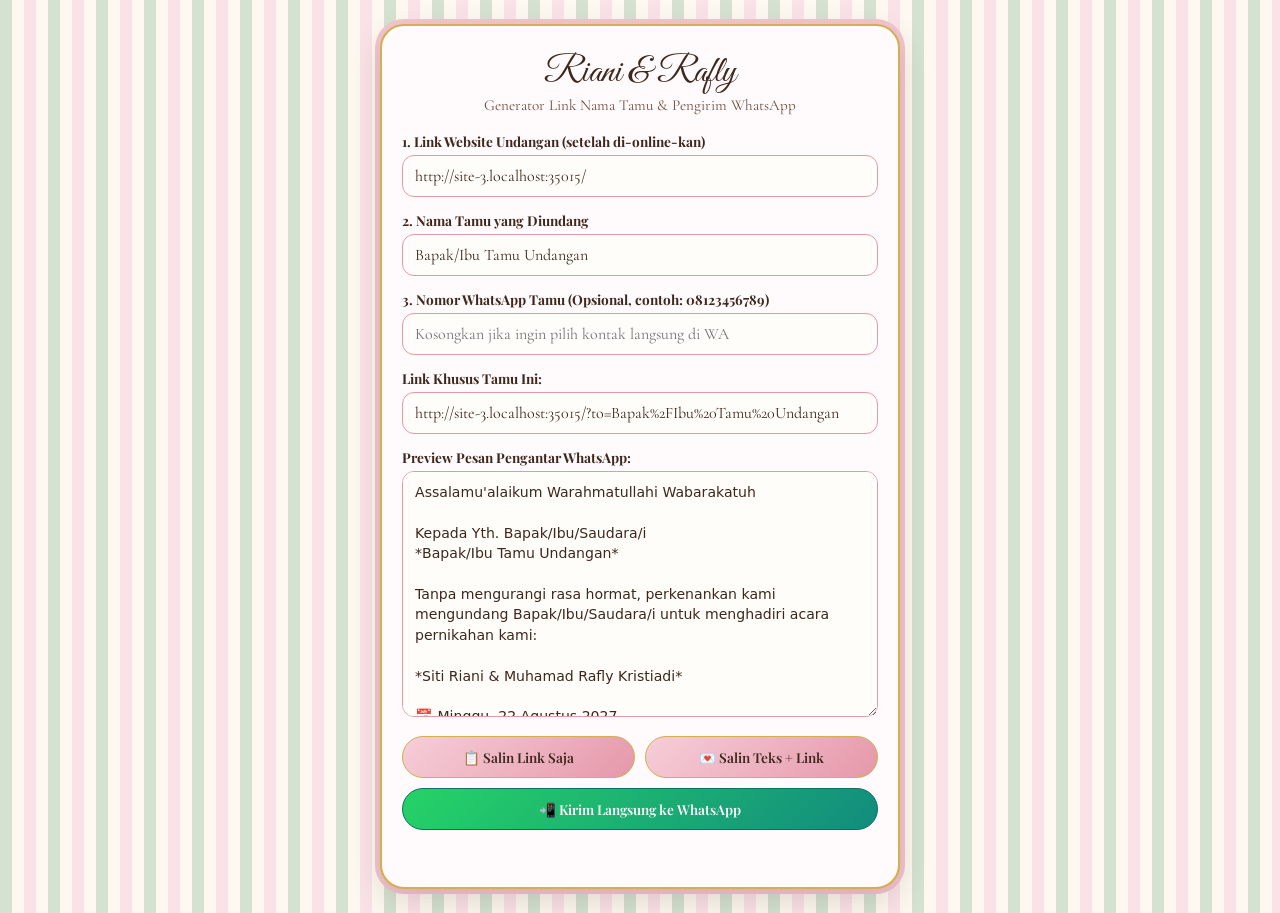
==== generator-tamu.html @ 2855e3c8 "Initial commit: Undangan Pernikahan Riani & Rafly" ====
<!DOCTYPE html>
<html lang="id">
<head>
  <meta charset="UTF-8" />
  <meta name="viewport" content="width=device-width, initial-scale=1.0" />
  <title>Generator Link Tamu WhatsApp — Riani &amp; Rafly</title>
  <link href="https://fonts.googleapis.com/css2?family=Cormorant+Garamond:wght@600;700&family=Great+Vibes&family=Playfair+Display:wght@600;700&display=swap" rel="stylesheet" />
  <style>
    :root {
      --sage: #688464;
      --cream: #fdfaf3;
      --pink: #f4c6d0;
      --gold: #d5ae4e;
      --brown: #3e271d;
    }
    * { box-sizing: border-box; margin: 0; padding: 0; }
    body {
      font-family: 'Cormorant Garamond', Georgia, serif;
      background: repeating-linear-gradient(90deg, #d5e2d1 0px, #d5e2d1 12px, #fdf9f0 12px, #fdf9f0 24px, #fae3e8 24px, #fae3e8 36px, #fdf9f0 36px, #fdf9f0 48px);
      color: var(--brown);
      min-height: 100vh;
      padding: 24px 16px;
    }
    .card {
      max-width: 520px;
      margin: 0 auto;
      background: #fffafb;
      border: 2px solid var(--gold);
      border-radius: 24px;
      padding: 24px 20px;
      box-shadow: 0 12px 32px rgba(62, 39, 29, 0.16), 0 0 0 5px var(--pink);
    }
    h1 {
      font-family: 'Great Vibes', cursive;
      font-size: 2.3rem;
      font-weight: 400;
      text-align: center;
      color: var(--brown);
    }
    .subtitle {
      text-align: center;
      font-size: 0.95rem;
      color: #6e4f40;
      margin-bottom: 18px;
    }
    .form-group {
      margin-bottom: 14px;
    }
    label {
      display: block;
      font-family: 'Playfair Display', serif;
      font-size: 0.85rem;
      font-weight: 700;
      margin-bottom: 5px;
    }
    input, textarea {
      width: 100%;
      padding: 10px 12px;
      border: 1.5px solid #e598aa;
      border-radius: 12px;
      font-family: inherit;
      font-size: 1rem;
      color: var(--brown);
      background: #fffdf9;
    }
    textarea {
      font-family: system-ui, -apple-system, sans-serif;
      font-size: 0.88rem;
      line-height: 1.45;
    }
    .btn-row {
      display: flex;
      flex-wrap: wrap;
      gap: 10px;
      margin-top: 12px;
    }
    button, .btn-wa {
      flex: 1 1 calc(50% - 10px);
      padding: 11px 14px;
      border-radius: 999px;
      border: 1.5px solid var(--gold);
      font-family: 'Playfair Display', serif;
      font-size: 0.85rem;
      font-weight: 600;
      cursor: pointer;
      text-align: center;
      text-decoration: none;
      display: inline-flex;
      align-items: center;
      justify-content: center;
      gap: 6px;
    }
    .btn-copy {
      background: linear-gradient(135deg, #f6ced8, #e598aa);
      color: var(--brown);
    }
    .btn-wa {
      flex: 1 1 100%;
      background: linear-gradient(135deg, #25D366, #128C7E);
      color: #fff;
      border-color: #0e6f63;
    }
    .toast {
      margin-top: 10px;
      text-align: center;
      font-weight: 700;
      color: #3d5a3a;
      min-height: 1.4em;
    }
  </style>
</head>
<body>
  <div class="card">
    <h1>Riani &amp; Rafly</h1>
    <p class="subtitle">Generator Link Nama Tamu &amp; Pengirim WhatsApp</p>

    <div class="form-group">
      <label for="base-url">1. Link Website Undangan (setelah di-online-kan)</label>
      <input type="url" id="base-url" placeholder="Contoh: https://riani-rafly.netlify.app/" />
    </div>

    <div class="form-group">
      <label for="guest-name">2. Nama Tamu yang Diundang</label>
      <input type="text" id="guest-name" placeholder="Contoh: Budi Santoso & Partner" value="Bapak/Ibu Tamu Undangan" />
    </div>

    <div class="form-group">
      <label for="guest-phone">3. Nomor WhatsApp Tamu (Opsional, contoh: 08123456789)</label>
      <input type="tel" id="guest-phone" placeholder="Kosongkan jika ingin pilih kontak langsung di WA" />
    </div>

    <div class="form-group">
      <label for="generated-link">Link Khusus Tamu Ini:</label>
      <input type="text" id="generated-link" readonly />
    </div>

    <div class="form-group">
      <label for="wa-message">Preview Pesan Pengantar WhatsApp:</label>
      <textarea id="wa-message" rows="11"></textarea>
    </div>

    <div class="btn-row">
      <button type="button" class="btn-copy" id="btn-copy-link">📋 Salin Link Saja</button>
      <button type="button" class="btn-copy" id="btn-copy-msg">💌 Salin Teks + Link</button>
      <a href="#" target="_blank" rel="noopener noreferrer" class="btn-wa" id="btn-send-wa">📲 Kirim Langsung ke WhatsApp</a>
    </div>
    <div class="toast" id="status-msg"></div>
  </div>

  <script>
    const baseUrlInput = document.getElementById('base-url');
    const guestNameInput = document.getElementById('guest-name');
    const guestPhoneInput = document.getElementById('guest-phone');
    const generatedLinkInput = document.getElementById('generated-link');
    const waMessageInput = document.getElementById('wa-message');
    const btnCopyLink = document.getElementById('btn-copy-link');
    const btnCopyMsg = document.getElementById('btn-copy-msg');
    const btnSendWa = document.getElementById('btn-send-wa');
    const statusMsg = document.getElementById('status-msg');

    // Auto-fill current URL origin if hosted
    const defaultUrl = window.location.href.replace(/generator-tamu\.html.*$/i, '');
    baseUrlInput.value = defaultUrl;

    function updatePreview() {
      let base = (baseUrlInput.value || '').trim();
      if (!base.endsWith('/') && !base.endsWith('.html')) {
        base += '/';
      }
      const guest = (guestNameInput.value || 'Tamu Undangan').trim();
      const encodedGuest = encodeURIComponent(guest);
      const sep = base.includes('?') ? '&' : '?';
      const fullLink = `${base}${sep}to=${encodedGuest}`;
      generatedLinkInput.value = fullLink;

      const msg = `Assalamu'alaikum Warahmatullahi Wabarakatuh

Kepada Yth. Bapak/Ibu/Saudara/i
*${guest}*

Tanpa mengurangi rasa hormat, perkenankan kami mengundang Bapak/Ibu/Saudara/i untuk menghadiri acara pernikahan kami:

*Siti Riani & Muhamad Rafly Kristiadi*

📅 Minggu, 22 Agustus 2027
🕘 Akad: 08.00 WIB | Resepsi: 09.00 WIB
📍 Kediaman Mempelai Wanita, Desa Karangtengah, Kec. Karangsembung, Kab. Cirebon

Berikut link undangan lengkapnya:
${fullLink}

Merupakan suatu kehormatan dan kebahagiaan bagi kami apabila Bapak/Ibu/Saudara/i berkenan hadir dan memberikan doa restu.

Wassalamu'alaikum Warahmatullahi Wabarakatuh
Kami yang berbahagia,
*Riani & Rafly*`;

      waMessageInput.value = msg;

      let phone = (guestPhoneInput.value || '').replace(/[^0-9]/g, '');
      if (phone.startsWith('0')) {
        phone = '62' + phone.slice(1);
      }
      const encodedMsg = encodeURIComponent(msg);
      btnSendWa.href = phone
        ? `https://wa.me/${phone}?text=${encodedMsg}`
        : `https://wa.me/?text=${encodedMsg}`;
    }

    baseUrlInput.addEventListener('input', updatePreview);
    guestNameInput.addEventListener('input', updatePreview);
    guestPhoneInput.addEventListener('input', updatePreview);
    waMessageInput.addEventListener('input', () => {
      let phone = (guestPhoneInput.value || '').replace(/[^0-9]/g, '');
      if (phone.startsWith('0')) phone = '62' + phone.slice(1);
      const encodedMsg = encodeURIComponent(waMessageInput.value);
      btnSendWa.href = phone
        ? `https://wa.me/${phone}?text=${encodedMsg}`
        : `https://wa.me/?text=${encodedMsg}`;
    });

    btnCopyLink.addEventListener('click', () => {
      navigator.clipboard.writeText(generatedLinkInput.value);
      statusMsg.textContent = '✨ Link berhasil disalin!';
      setTimeout(() => (statusMsg.textContent = ''), 2500);
    });

    btnCopyMsg.addEventListener('click', () => {
      navigator.clipboard.writeText(waMessageInput.value);
      statusMsg.textContent = '💌 Teks pengantar + link berhasil disalin!';
      setTimeout(() => (statusMsg.textContent = ''), 2500);
    });

    updatePreview();
  </script>
</body>
</html>
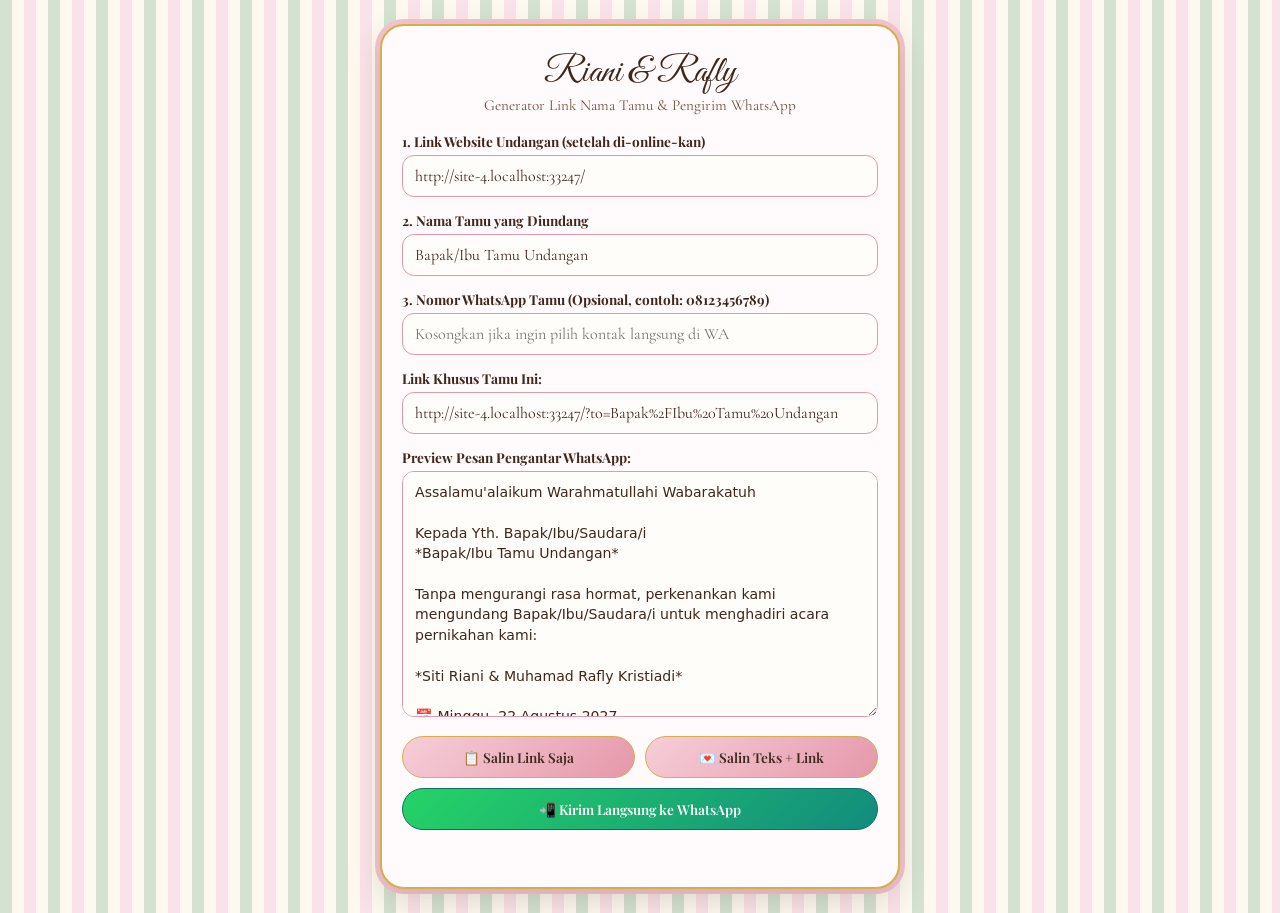
==== commit 41fd3829: "Set default GitHub Pages URL in generator-tamu.html" ====
--- a/generator-tamu.html
+++ b/generator-tamu.html
@@ -158,8 +158,10 @@
     const btnSendWa = document.getElementById('btn-send-wa');
     const statusMsg = document.getElementById('status-msg');
 
-    // Auto-fill current URL origin if hosted
-    const defaultUrl = window.location.href.replace(/generator-tamu\.html.*$/i, '');
+    // Auto-fill GitHub Pages URL when opened locally, or current hosted URL origin
+    const defaultUrl = window.location.protocol === 'file:'
+      ? 'https://flyrinnn13001.github.io/nikahan-kita/'
+      : window.location.href.replace(/generator-tamu\.html.*$/i, '');
     baseUrlInput.value = defaultUrl;
 
     function updatePreview() {
